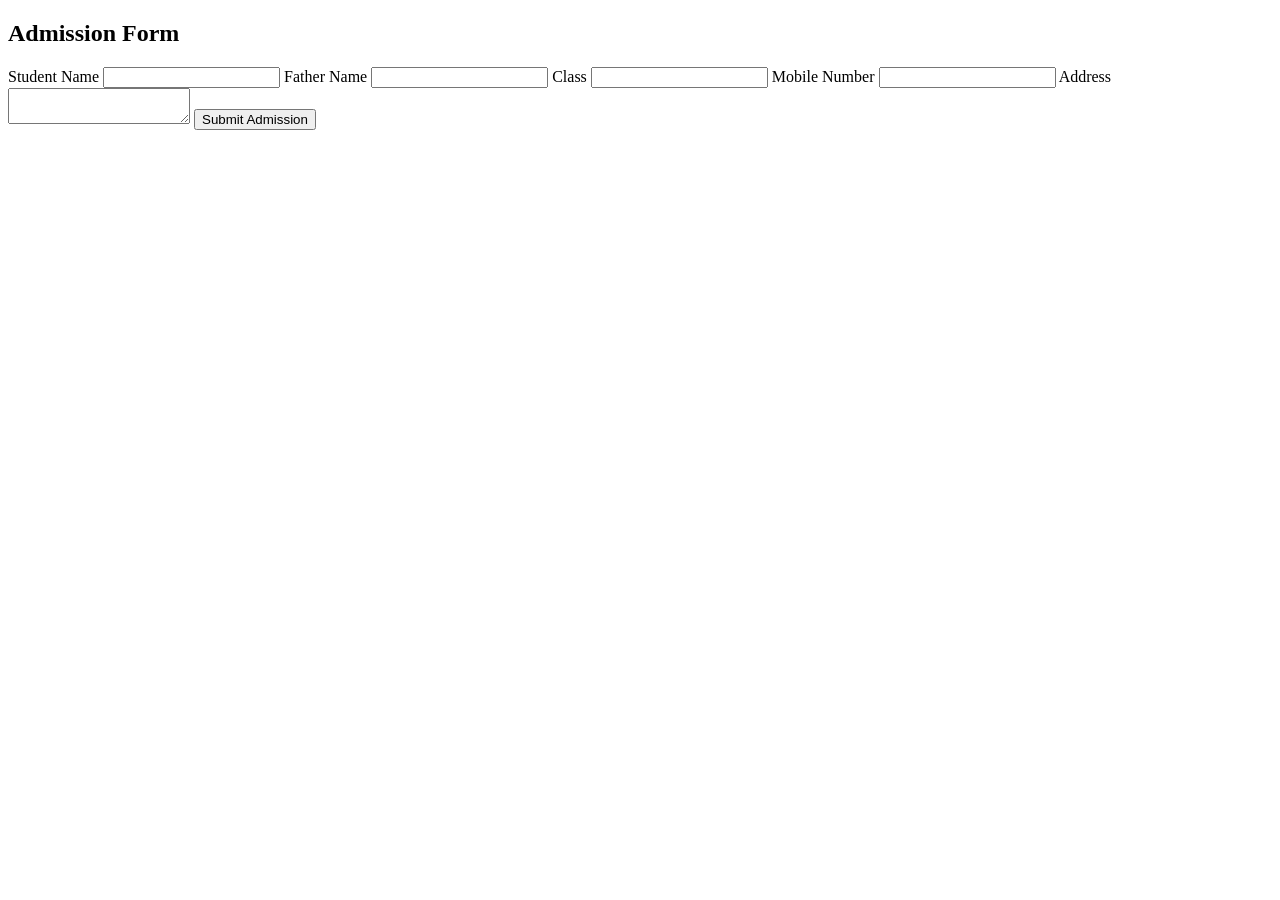
==== Admission.html @ 99da44dc "Add files via upload" ====
<!DOCTYPE html>
<html>
<head>
<meta name="viewport" content="width=device-width, initial-scale=1">
<title>Admission Form</title>
<link rel="stylesheet" href="style.css">
</head>

<body>

<h2>Admission Form</h2>

<form action="https://formsubmit.co/rudradube713@gmail.com" method="POST">

<label>Student Name</label>
<input type="text" name="Student Name" required>

<label>Father Name</label>
<input type="text" name="Father Name" required>

<label>Class</label>
<input type="text" name="Class" required>

<label>Mobile Number</label>
<input type="tel" name="Mobile Number" required>

<label>Address</label>
<textarea name="Address"></textarea>

<button type="submit">Submit Admission</button>

</form>

</body>
</html>
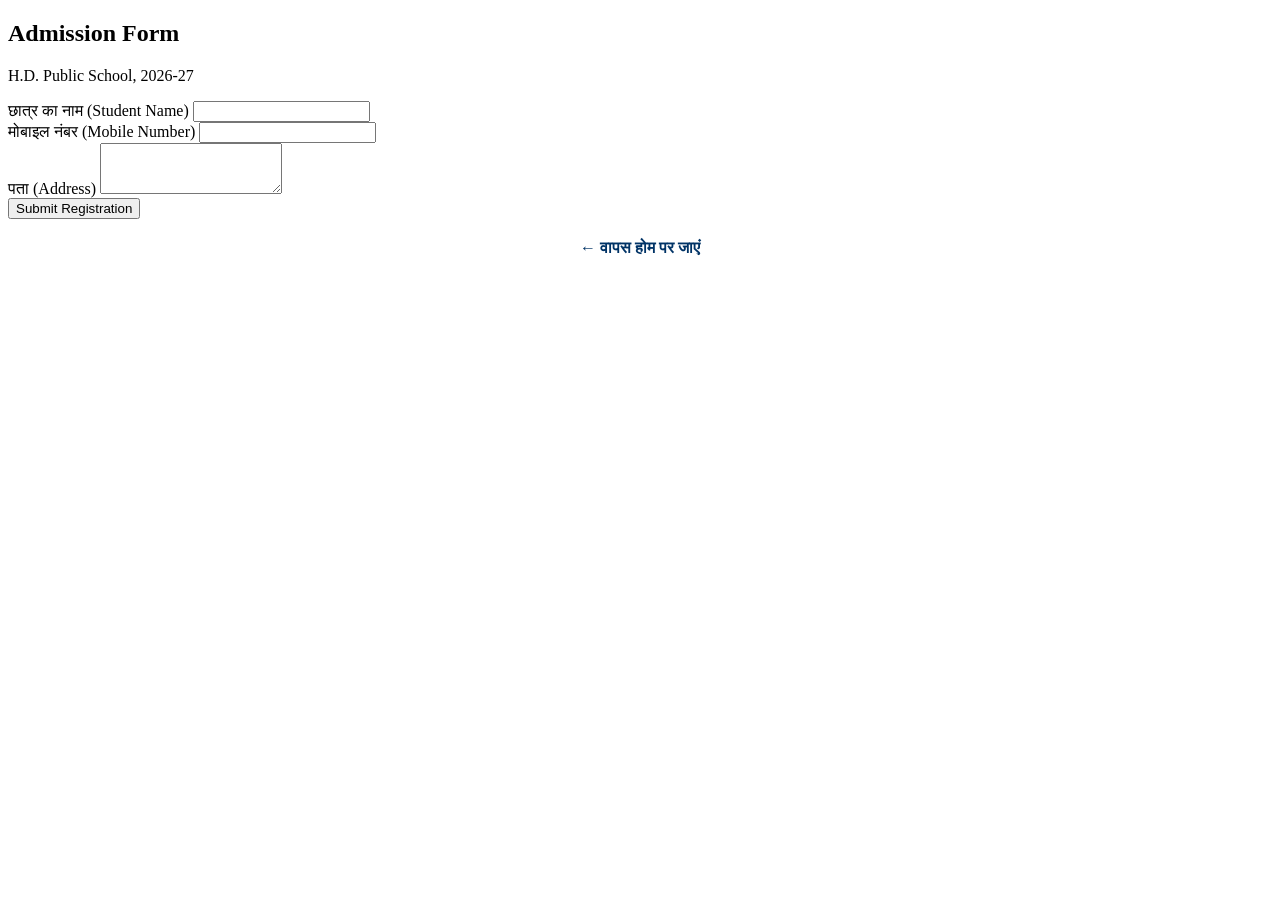
==== commit b80c1dbf: "Add files via upload" ====
--- a/Admission.html
+++ b/Admission.html
@@ -1,35 +1,39 @@
 <!DOCTYPE html>
-<html>
+<html lang="hi">
 <head>
-<meta name="viewport" content="width=device-width, initial-scale=1">
-<title>Admission Form</title>
-<link rel="stylesheet" href="style.css">
+    <meta charset="UTF-8">
+    <meta name="viewport" content="width=device-width, initial-scale=1.0">
+    <title>Admission Form | HDPS</title>
+    <link rel="stylesheet" href="style.css">
 </head>
+<body>
+    <div class="form-page">
+        <div class="form-container">
+            <div class="form-header">
+                <h2>Admission Form</h2>
+                <p>H.D. Public School, 2026-27</p>
+            </div>
+            
+            <form action="https://formspree.io/f/mjgarjrg" method="POST">
+                <div class="input-group">
+                    <label>छात्र का नाम (Student Name)</label>
+                    <input type="text" name="Student_Name" required>
+                </div>
 
-<body>
+                <div class="input-group">
+                    <label>मोबाइल नंबर (Mobile Number)</label>
+                    <input type="tel" name="Mobile" required>
+                </div>
 
-<h2>Admission Form</h2>
+                <div class="input-group">
+                    <label>पता (Address)</label>
+                    <textarea name="Address" rows="3" required></textarea>
+                </div>
 
-<form action="https://formsubmit.co/rudradube713@gmail.com" method="POST">
-
-<label>Student Name</label>
-<input type="text" name="Student Name" required>
-
-<label>Father Name</label>
-<input type="text" name="Father Name" required>
-
-<label>Class</label>
-<input type="text" name="Class" required>
-
-<label>Mobile Number</label>
-<input type="tel" name="Mobile Number" required>
-
-<label>Address</label>
-<textarea name="Address"></textarea>
-
-<button type="submit">Submit Admission</button>
-
-</form>
-
+                <button type="submit" class="btn-submit">Submit Registration</button>
+            </form>
+            <p style="text-align:center; margin-top:20px;"><a href="index.html" style="text-decoration:none; color:#003366; font-weight:bold;">← वापस होम पर जाएं</a></p>
+        </div>
+    </div>
 </body>
-</html>+</html>
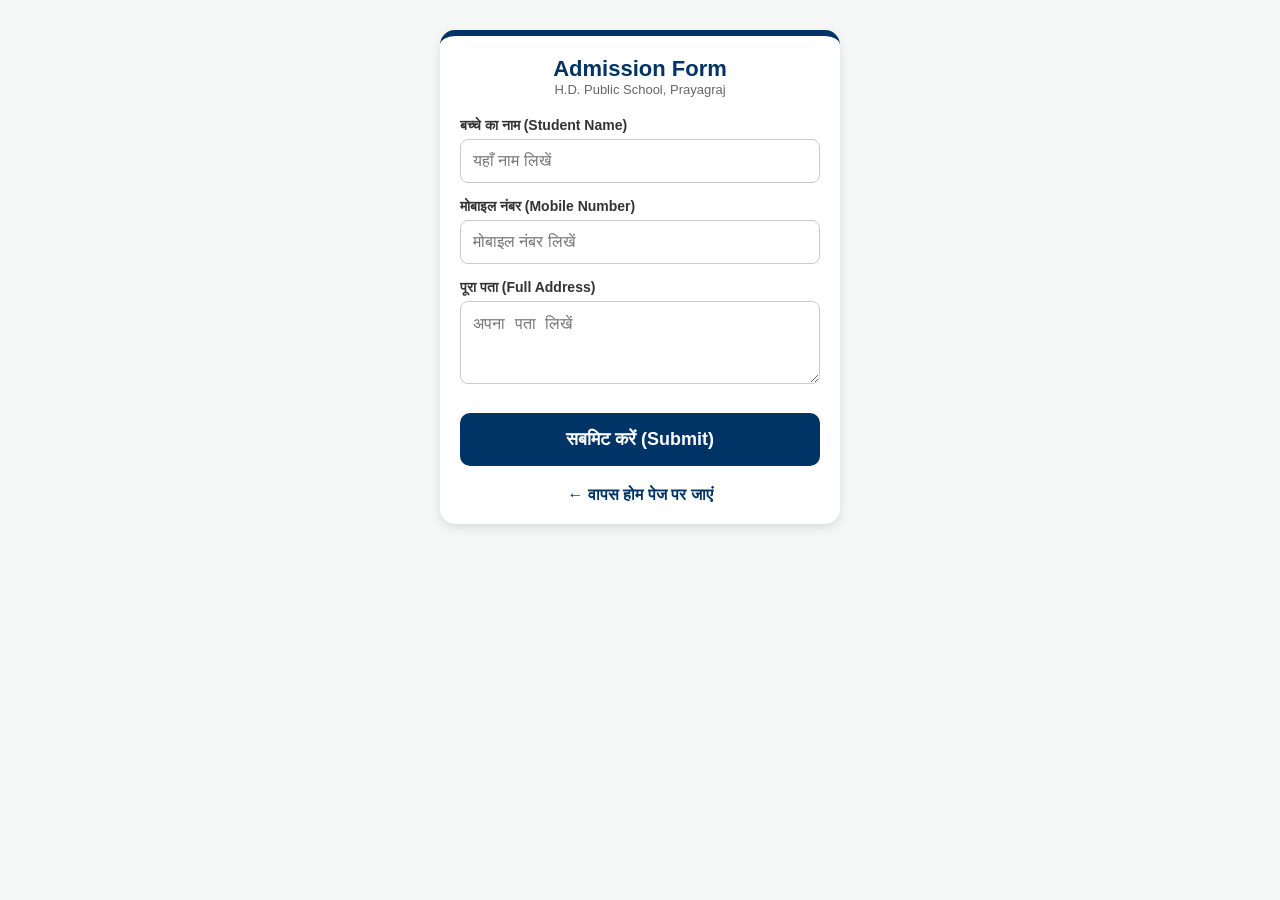
==== commit 93f2fa2e: "Add files via upload" ====
--- a/Admission.html
+++ b/Admission.html
@@ -2,38 +2,81 @@
 <html lang="hi">
 <head>
     <meta charset="UTF-8">
-    <meta name="viewport" content="width=device-width, initial-scale=1.0">
+    <meta name="viewport" content="width=device-width, initial-scale=1.0, maximum-scale=1.0, user-scalable=no">
     <title>Admission Form | HDPS</title>
     <link rel="stylesheet" href="style.css">
+    <style>
+        /* अगर CSS फाइल लोड न हो, तो भी यह फॉर्म मोबाइल पर सही दिखेगा */
+        body { font-family: sans-serif; background-color: #f4f7f6; margin: 0; padding: 10px; }
+        .form-container { 
+            background: white; 
+            padding: 20px; 
+            border-radius: 15px; 
+            box-shadow: 0 4px 10px rgba(0,0,0,0.1); 
+            max-width: 400px; 
+            margin: 20px auto;
+            border-top: 6px solid #003366;
+        }
+        h2 { text-align: center; color: #003366; font-size: 22px; }
+        .input-group { margin-bottom: 15px; }
+        label { display: block; font-weight: bold; margin-bottom: 5px; font-size: 14px; color: #333; }
+        input, textarea { 
+            width: 100%; 
+            padding: 12px; 
+            border: 1px solid #ccc; 
+            border-radius: 8px; 
+            font-size: 16px; /* 16px से कम होने पर आईफोन ज़ूम हो जाता है */
+            box-sizing: border-box; 
+        }
+        .btn-submit { 
+            background-color: #003366; 
+            color: white; 
+            width: 100%; 
+            padding: 16px; 
+            border: none; 
+            border-radius: 10px; 
+            font-size: 18px; 
+            font-weight: bold; 
+            cursor: pointer; 
+            margin-top: 10px;
+            -webkit-appearance: none; /* मोबाइल ब्राउज़र फिक्स */
+        }
+        .btn-submit:active { background-color: #001a33; }
+        .back-link { text-align: center; margin-top: 20px; }
+        .back-link a { color: #003366; text-decoration: none; font-weight: bold; }
+    </style>
 </head>
 <body>
-    <div class="form-page">
-        <div class="form-container">
-            <div class="form-header">
-                <h2>Admission Form</h2>
-                <p>H.D. Public School, 2026-27</p>
+
+    <div class="form-container">
+        <h2>Admission Form</h2>
+        <p style="text-align:center; color:#666; font-size:13px; margin-bottom:20px;">H.D. Public School, Prayagraj</p>
+        
+        <form action="https://formspree.io/f/mjgarjrg" method="POST">
+            
+            <div class="input-group">
+                <label>बच्चे का नाम (Student Name)</label>
+                <input type="text" name="Student_Name" placeholder="यहाँ नाम लिखें" required>
             </div>
+
+            <div class="input-group">
+                <label>मोबाइल नंबर (Mobile Number)</label>
+                <input type="tel" name="Mobile" placeholder="मोबाइल नंबर लिखें" required>
+            </div>
+
+            <div class="input-group">
+                <label>पूरा पता (Full Address)</label>
+                <textarea name="Address" rows="3" placeholder="अपना पता लिखें" required></textarea>
+            </div>
+
+            <button type="submit" class="btn-submit">सबमिट करें (Submit)</button>
             
-            <form action="https://formspree.io/f/mjgarjrg" method="POST">
-                <div class="input-group">
-                    <label>छात्र का नाम (Student Name)</label>
-                    <input type="text" name="Student_Name" required>
-                </div>
+        </form>
 
-                <div class="input-group">
-                    <label>मोबाइल नंबर (Mobile Number)</label>
-                    <input type="tel" name="Mobile" required>
-                </div>
-
-                <div class="input-group">
-                    <label>पता (Address)</label>
-                    <textarea name="Address" rows="3" required></textarea>
-                </div>
-
-                <button type="submit" class="btn-submit">Submit Registration</button>
-            </form>
-            <p style="text-align:center; margin-top:20px;"><a href="index.html" style="text-decoration:none; color:#003366; font-weight:bold;">← वापस होम पर जाएं</a></p>
+        <div class="back-link">
+            <a href="index.html">← वापस होम पेज पर जाएं</a>
         </div>
     </div>
+
 </body>
 </html>
--- a/style.css
+++ b/style.css
@@ -0,0 +1,50 @@
+/* मोबाइल के लिए बेसिक सेटिंग */
+* { box-sizing: border-box; margin: 0; padding: 0; }
+body { font-family: 'Segoe UI', sans-serif; background-color: #f4f7f6; overflow-x: hidden; }
+
+/* हेडर और लोगो */
+header { background: #003366; color: white; padding: 10px; text-align: center; }
+.logo-box img { height: 50px; width: 50px; border-radius: 50%; border: 2px solid #FFD700; }
+.school-title h1 { font-size: 18px; margin-top: 5px; }
+.nav-links { margin-top: 10px; display: flex; justify-content: center; gap: 15px; }
+.nav-links a { color: white; text-decoration: none; font-size: 13px; font-weight: bold; }
+
+/* बैनर (Hero) */
+.hero { height: 200px; background-size: cover !important; background-position: center !important; display: flex; align-items: center; justify-content: center; color: white; text-align: center; }
+.hero h2 { font-size: 18px; padding: 0 10px; text-shadow: 2px 2px 4px rgba(0,0,0,0.7); }
+.btn-yellow { background: #FFD700; color: #000; padding: 10px 20px; text-decoration: none; border-radius: 20px; font-weight: bold; font-size: 14px; margin-top: 10px; display: inline-block; }
+
+/* विशेषताएँ (Features) */
+.features-section { padding: 25px 15px; background: white; text-align: center; }
+.features-grid { display: grid; grid-template-columns: 1fr 1fr; gap: 10px; margin-top: 15px; }
+.feature-card { background: #f9f9f9; padding: 15px; border-radius: 10px; border: 1px solid #eee; }
+.feature-card span { font-size: 24px; display: block; }
+.feature-card h4 { font-size: 14px; color: #003366; margin: 5px 0; }
+.feature-card p { font-size: 11px; color: #666; }
+
+/* फोटो स्लाइडर */
+.slider-container { display: flex; overflow-x: auto; scroll-snap-type: x mandatory; gap: 10px; padding: 15px; }
+.slider-container::-webkit-scrollbar { display: none; }
+.slide { flex: 0 0 85%; scroll-snap-align: center; }
+.slide img { width: 100%; height: 180px; object-fit: cover; border-radius: 12px; }
+
+/* फॉर्म डिजाइन (Admission & Appointment) */
+.form-page { padding: 20px 10px; display: flex; justify-content: center; }
+.form-container { background: white; width: 100%; max-width: 400px; padding: 25px; border-radius: 15px; box-shadow: 0 5px 15px rgba(0,0,0,0.1); border-top: 6px solid #003366; }
+.form-header h2 { text-align: center; color: #003366; margin-bottom: 20px; font-size: 22px; }
+.input-group { margin-bottom: 15px; }
+label { display: block; font-size: 13px; font-weight: bold; color: #444; margin-bottom: 5px; }
+input, select, textarea { width: 100% !important; padding: 12px; border-radius: 8px; border: 1px solid #ccc; font-size: 16px; }
+
+/* सबसे जरूरी: सबमिट बटन */
+.btn-submit { 
+    background-color: #003366; 
+    color: white; 
+    width: 100%; 
+    padding: 15px; 
+    border: none; 
+    border-radius: 8px; 
+    font-size: 18px; 
+    font-weight: bold; 
+    cursor: pointer; 
+    margin-top: 10px;
